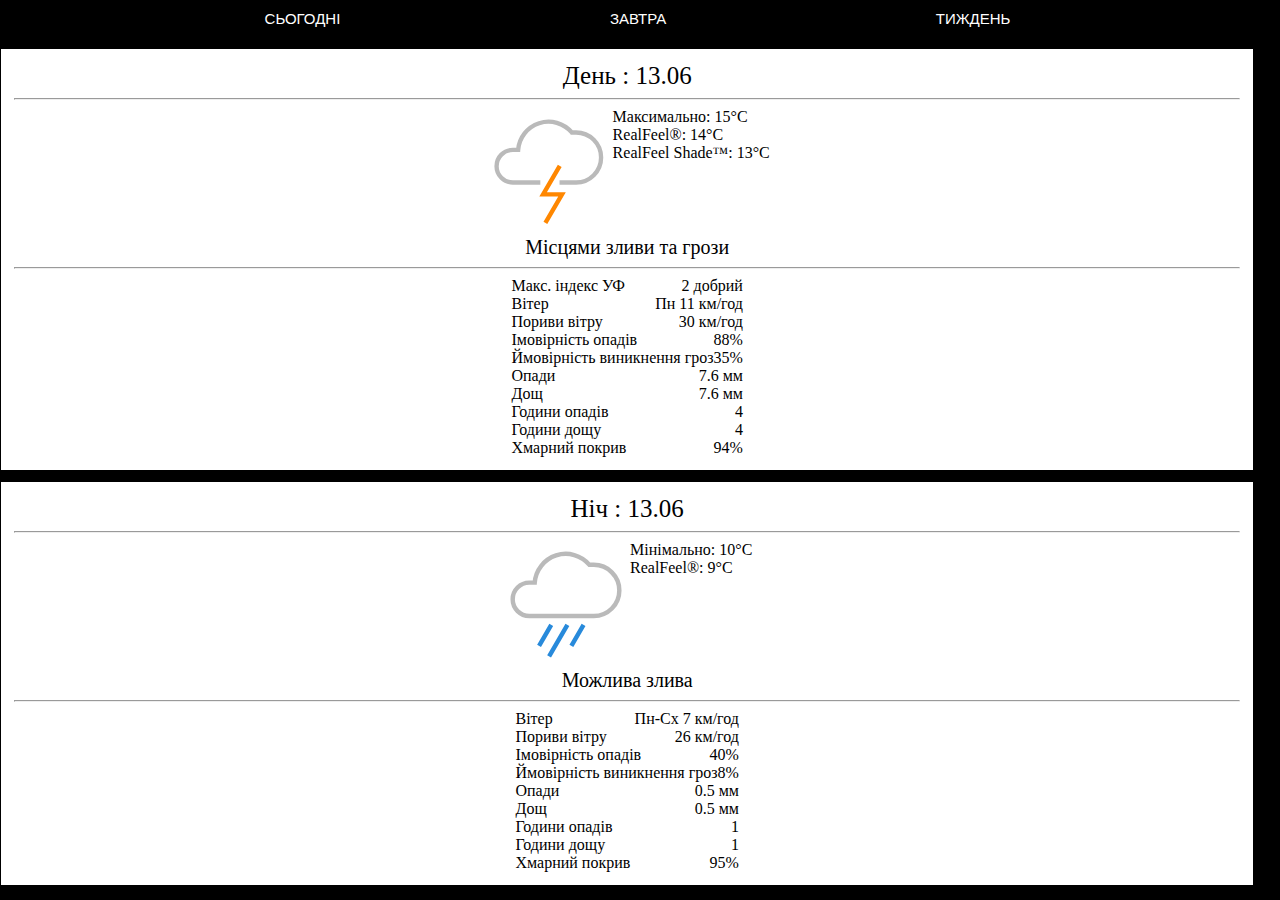
==== 2.Tomorrow.html @ 7196ac61 "Added main files." ====
<!DOCTYPE html>
<html>
<head>
	<link rel="icon" type="image/x-icon" href="img\Weather.png">
	<meta charset="utf-8">
	<meta name="viewport" content="width=device-width, initial-scale=1">
	<title>Завтра</title>
	<link rel="stylesheet" type="text/css" href="style.css">
</head>
<body>
	<header>
		<nav class="menu">
			<ul class="ul1">
				<li><a href="index.html" class="menu-li">Сьогодні</a></li>
				<li><a href="2.Tomorrow.html" class="menu-li">Завтра</a></li>
				<li><a href="3.Week.html" class="menu-li">Тиждень</a></li>
			</ul>
		</nav>
	</header>
	<main>
        <div class="div-day">
            <div class="div1">
                <h2 class="font-size25">День : 13.06</h2>
            </div>
            <hr>
            <div class="div2">
                <div class="div2_1">
                    <svg class="icon" data-src="/images/weathericons/15.svg" viewBox="0 0 288 288" width="128" height="128"><g stroke-width="9.796" fill="none" fill-rule="evenodd"><path stroke="#FF8700" d="m135.861 258.506 37.42-64.065h-42.514l37.42-64.163"></path><path d="M167.698 167.698h37.175c31.109 0 56.327-25.218 56.327-56.327 0-31.108-25.218-56.326-56.327-56.326h-9.649c-17.997-21.189-47.006-29.414-73.446-20.826-26.44 8.588-45.079 32.29-47.19 60.01H62.784c-20.288 0-36.735 16.446-36.735 36.734s16.447 36.735 36.735 36.735h61.714" stroke="#BABABA"></path></g></svg>
                    <div class="temperature">
                        <p>Максимально: 15°C</p>
                        <p>RealFeel®: 14°C</p>
                        <p>RealFeel Shade™: 13°C</p>
                    </div>
                </div>
            </div>
            <div class="div3">
                <p class="font-size15">Місцями зливи та грози</p>
            </div>
            <hr>
            <div class="div4">
                <div class="panels">
                    <div class="left">
                            <p class="panel-item">Макс. індекс УФ<span class="value">2 добрий</span></p>
                            <p class="panel-item">Вітер<span class="value">Пн 11 км/год</span></p>
                            <p class="panel-item">Пориви вітру<span class="value">30 км/год</span></p>
                            <p class="panel-item">Імовірність опадів<span class="value">88%</span></p>
                            <p class="panel-item">Ймовірність виникнення гроз<span class="value">35%</span></p>
                            <p class="panel-item">Опади<span class="value">7.6 мм</span></p>
                            <p class="panel-item">Дощ<span class="value">7.6 мм</span></p>
                            <p class="panel-item">Години опадів<span class="value">4</span></p>
                            <p class="panel-item">Години дощу<span class="value">4</span></p>
                            <p class="panel-item">Хмарний покрив<span class="value">94%</span></p>
                    </div>
                </div>
            </div>
        </div>



        <div class="div-night">
            <div class="div1">
                <h2 class="font-size25">Ніч : 13.06</h2>
            </div>
            <hr>
            <div class="div2">
                <div class="div2_1">
                    <svg class="icon" data-src="/images/weathericons/12.svg" viewBox="0 0 288 288" width="128" height="128"><g stroke-width="10" fill="none" fill-rule="evenodd"><path d="M264 111.15a57.5 57.5 0 0 0-57.5-57.5h-9.75c-18.372-21.63-47.985-30.027-74.977-21.26-26.99 8.767-46.018 32.963-48.173 61.26H61.55c-20.71 0-37.5 16.79-37.5 37.5s16.79 37.5 37.5 37.5h145c31.737-.028 57.45-25.763 57.45-57.5Z" stroke="#BABABA"></path><path d="m83.4 235.75 27.4-46.95M156.1 235.75l27.4-46.95M105.95 259.45l41.2-70.65" stroke="#288ADB"></path></g></svg>
                    <div class="temperature">
                        <p>Мінімально: 10°C</p>
                        <p>RealFeel®: 9°C</p>
                    </div>
                </div>
            </div>
            <div class="div3">
                <p class="font-size15"> Можлива злива</p>
            </div>
            <hr>
            <div class="div4">
                <div class="panels">
                    <div class="left">
                            <p class="panel-item">Вітер<span class="value">Пн-Сх 7 км/год</span></p>
                            <p class="panel-item">Пориви вітру<span class="value">26 км/год</span></p>
                            <p class="panel-item">Імовірність опадів<span class="value">40%</span></p>
                            <p class="panel-item">Ймовірність виникнення гроз<span class="value">8%</span></p>
                            <p class="panel-item">Опади<span class="value">0.5 мм</span></p>
                            <p class="panel-item">Дощ<span class="value">0.5 мм</span></p>
                            <p class="panel-item">Години опадів<span class="value">1</span></p>
                            <p class="panel-item">Години дощу<span class="value">1</span></p>
                            <p class="panel-item">Хмарний покрив<span class="value">95%</span></p>
                    </div>
                </div>
            </div>
        </div>
    </main>
</body>
</html>
---- style.css ----
body{
	background: black;
	margin: 0px;
}
.menu{
	width: 100%;
	height: auto;
	display: flex;
}
.ul1{
	display: flex;
	padding: 0px;
	margin: 10px;
	list-style: none;
	width: 100%;
	height: auto;
	justify-content: space-evenly;
}
.menu-li{
	color: white;
	line-height: 1em;
	font-size: 15px;
	text-decoration: none;
	text-transform: uppercase;
	padding: 9px 15px 0px 10px;
	font-family: sans-serif;
}
.div-pot{
	background: #fff;
	border: 1px solid black;
	padding: 13px;
	width: 98%;
}
.div-day{
	background: #fff;
	border: 1px solid black;
	padding: 13px;
	width: 98%;
	margin: 10px 0 10px;
}
.div-night{
	background: #fff;
	border: 1px solid black;
	padding: 13px;
	width: 98%;
	margin: 10px 0 10px;
}
.div-sx-zx{
	background: #fff;
	border: 1px solid black;
	padding: 13px;
	width: 98%;
	margin: 10px 0 10px;
	display: flex;
	justify-content: center;
}
.div1{
	display: flex;
	justify-content: center;
}
.font-size25{
	font-size: 25px;
}
.div2_1{
	display: flex;
	justify-content: center;
}
.div3{
	display: flex;
	justify-content: center;
	font-size: 15px;
}
.font-size15{
	font-size: 20px;
}
.panel-item{
	display: flex;
	justify-content: space-between;
}
a, abbr, acronym, address, applet, article, aside, audio, big, blockquote, body, canvas, caption, center, cite, code, dd, details, dfn, div, dl, dt, embed, fieldset, figcaption, figure, footer, form, h1, h2, h3, h4, h5, h6, header, hgroup, html, iframe, img, input, kbd, label, legend, menu, nav, object, output, p, pre, q, ruby, s, samp, section, select, span, summary, table, tbody, td, tfoot, th, thead, time, tr, tt, u, var, video {
    border: 0;
    -webkit-box-sizing: border-box;
    box-sizing: border-box;
    font: inherit;
    margin: 0;
    padding: 0;
    vertical-align: baseline;
}
.content{
	display: flex;
	justify-content: space-around;
}
.panels{
	display: flex;
	justify-content: center;
}
.div-week1{
	display: flex;
	justify-content: center;
}
.NEB{
	font-size: 35px;
	color:crimson;
}
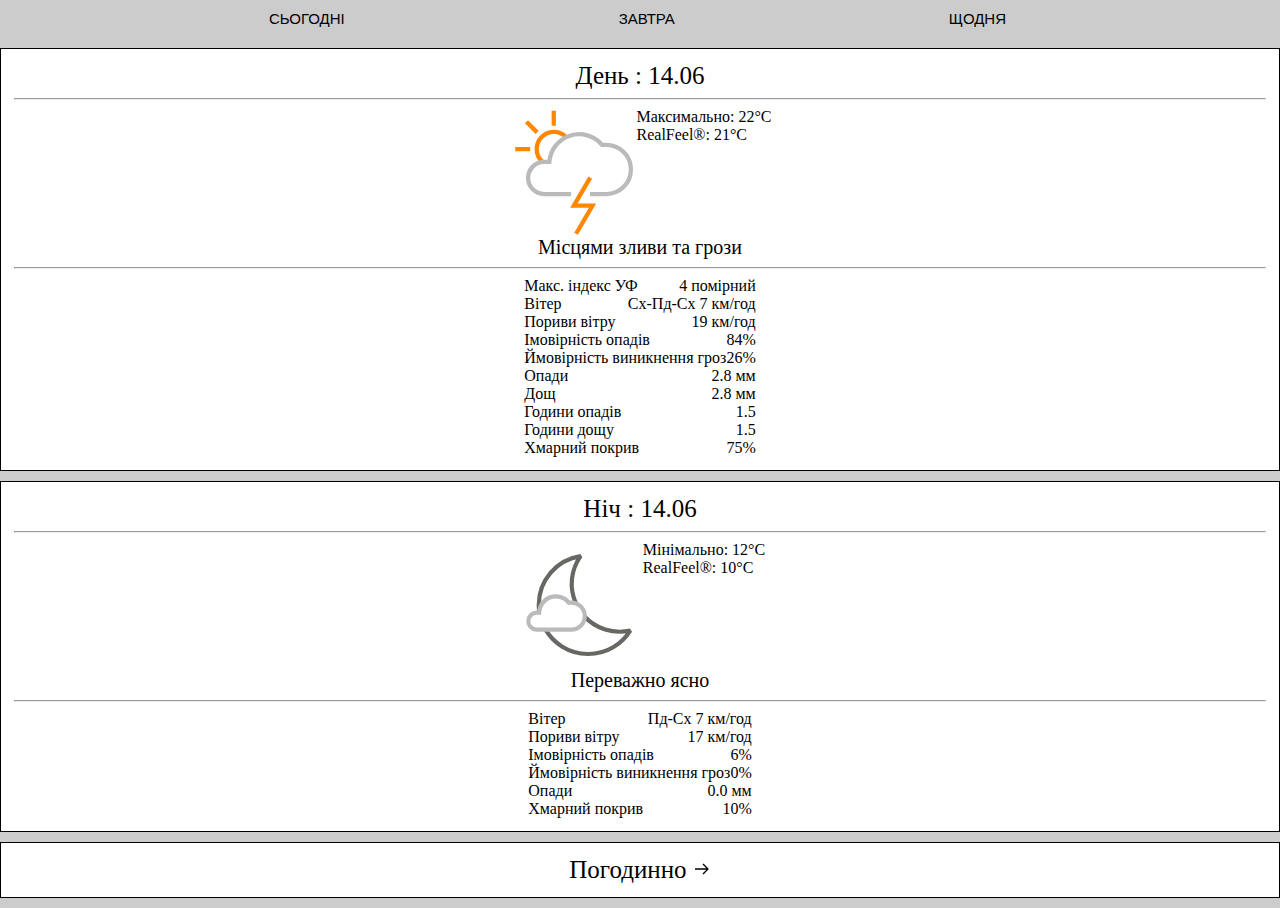
==== commit 0d8136c7: "Reload1" ====
--- a/2.Tomorrow.html
+++ b/2.Tomorrow.html
@@ -13,23 +13,22 @@
 			<ul class="ul1">
 				<li><a href="index.html" class="menu-li">Сьогодні</a></li>
 				<li><a href="2.Tomorrow.html" class="menu-li">Завтра</a></li>
-				<li><a href="3.Week.html" class="menu-li">Тиждень</a></li>
+				<li><a href="3.Week.html" class="menu-li">Щодня</a></li>
 			</ul>
 		</nav>
 	</header>
 	<main>
         <div class="div-day">
             <div class="div1">
-                <h2 class="font-size25">День : 13.06</h2>
+                <h2 class="font-size25">День : 14.06</h2>
             </div>
             <hr>
             <div class="div2">
                 <div class="div2_1">
-                    <svg class="icon" data-src="/images/weathericons/15.svg" viewBox="0 0 288 288" width="128" height="128"><g stroke-width="9.796" fill="none" fill-rule="evenodd"><path stroke="#FF8700" d="m135.861 258.506 37.42-64.065h-42.514l37.42-64.163"></path><path d="M167.698 167.698h37.175c31.109 0 56.327-25.218 56.327-56.327 0-31.108-25.218-56.326-56.327-56.326h-9.649c-17.997-21.189-47.006-29.414-73.446-20.826-26.44 8.588-45.079 32.29-47.19 60.01H62.784c-20.288 0-36.735 16.446-36.735 36.734s16.447 36.735 36.735 36.735h61.714" stroke="#BABABA"></path></g></svg>
+                    <svg class="icon" data-src="/images/weathericons/16.svg" viewBox="0 0 288 288" width="128" height="128"><g stroke-width="9.636" fill="none" fill-rule="evenodd"><path d="M100.727 6v33.727M47.727 92.39H14M63.194 54.856l-23.85-23.85M128.528 65.553a38.545 38.545 0 1 0-53 55.89M150.98 282.9l36.812-63.02H145.97l36.81-63.12" stroke="#FF8700"></path><path d="M182.3 193.572h36.57c30.6 0 55.408-24.808 55.408-55.41 0-30.6-24.807-55.408-55.409-55.408h-9.492c-17.704-20.844-46.24-28.935-72.25-20.487-26.01 8.448-44.345 31.764-46.422 59.032H79.094c-19.958 0-36.137 16.179-36.137 36.136 0 19.958 16.18 36.137 36.137 36.137h60.709" stroke="#BABABA"></path></g></svg>
                     <div class="temperature">
-                        <p>Максимально: 15°C</p>
-                        <p>RealFeel®: 14°C</p>
-                        <p>RealFeel Shade™: 13°C</p>
+                        <p>Максимально: 22°C</p>
+                        <p>RealFeel®: 21°C</p>
                     </div>
                 </div>
             </div>
@@ -40,16 +39,16 @@
             <div class="div4">
                 <div class="panels">
                     <div class="left">
-                            <p class="panel-item">Макс. індекс УФ<span class="value">2 добрий</span></p>
-                            <p class="panel-item">Вітер<span class="value">Пн 11 км/год</span></p>
-                            <p class="panel-item">Пориви вітру<span class="value">30 км/год</span></p>
-                            <p class="panel-item">Імовірність опадів<span class="value">88%</span></p>
-                            <p class="panel-item">Ймовірність виникнення гроз<span class="value">35%</span></p>
-                            <p class="panel-item">Опади<span class="value">7.6 мм</span></p>
-                            <p class="panel-item">Дощ<span class="value">7.6 мм</span></p>
-                            <p class="panel-item">Години опадів<span class="value">4</span></p>
-                            <p class="panel-item">Години дощу<span class="value">4</span></p>
-                            <p class="panel-item">Хмарний покрив<span class="value">94%</span></p>
+                            <p class="panel-item">Макс. індекс УФ<span class="value">4 помірний</span></p>
+                            <p class="panel-item">Вітер<span class="value">Сх-Пд-Сх 7 км/год</span></p>
+                            <p class="panel-item">Пориви вітру<span class="value">19 км/год</span></p>
+                            <p class="panel-item">Імовірність опадів<span class="value">84%</span></p>
+                            <p class="panel-item">Ймовірність виникнення гроз<span class="value">26%</span></p>
+                            <p class="panel-item">Опади<span class="value">2.8 мм</span></p>
+                            <p class="panel-item">Дощ<span class="value">2.8 мм</span></p>
+                            <p class="panel-item">Години опадів<span class="value">1.5</span></p>
+                            <p class="panel-item">Години дощу<span class="value">1.5</span></p>
+                            <p class="panel-item">Хмарний покрив<span class="value">75%</span></p>
                     </div>
                 </div>
             </div>
@@ -59,38 +58,42 @@
 
         <div class="div-night">
             <div class="div1">
-                <h2 class="font-size25">Ніч : 13.06</h2>
+                <h2 class="font-size25">Ніч : 14.06</h2>
             </div>
             <hr>
             <div class="div2">
                 <div class="div2_1">
-                    <svg class="icon" data-src="/images/weathericons/12.svg" viewBox="0 0 288 288" width="128" height="128"><g stroke-width="10" fill="none" fill-rule="evenodd"><path d="M264 111.15a57.5 57.5 0 0 0-57.5-57.5h-9.75c-18.372-21.63-47.985-30.027-74.977-21.26-26.99 8.767-46.018 32.963-48.173 61.26H61.55c-20.71 0-37.5 16.79-37.5 37.5s16.79 37.5 37.5 37.5h145c31.737-.028 57.45-25.763 57.45-57.5Z" stroke="#BABABA"></path><path d="m83.4 235.75 27.4-46.95M156.1 235.75l27.4-46.95M105.95 259.45l41.2-70.65" stroke="#288ADB"></path></g></svg>
+                    <svg class="icon" data-src="/images/weathericons/34.svg" viewBox="0 0 288 288" width="128" height="128"><g stroke-width="9.36" fill="none" fill-rule="evenodd"><path d="M137.342 141.12c-16.031-34.95-12.064-75.817 10.39-107.031-54.063 8.173-94.085 54.555-94.256 109.231.02 4.899.348 9.791.983 14.648M68.733 199.48a111.478 111.478 0 0 0 190.663 2.012c-38.06 8.573-77.794-3.933-104.083-32.76" stroke="#686763" stroke-linejoin="bevel"></path><path d="M124.893 138.64h-4.071a37.44 37.44 0 0 0-66.55 22.464h-5.99c-10.242.506-18.287 8.957-18.287 19.211 0 10.255 8.045 18.706 18.287 19.212h76.611a30.467 30.467 0 1 0 0-60.84v-.047Z" stroke="#BABABA"></path></g></svg>
                     <div class="temperature">
-                        <p>Мінімально: 10°C</p>
-                        <p>RealFeel®: 9°C</p>
+                        <p>Мінімально: 12°C</p>
+                        <p>RealFeel®: 10°C</p>
                     </div>
                 </div>
             </div>
             <div class="div3">
-                <p class="font-size15"> Можлива злива</p>
+                <p class="font-size15">Переважно ясно</p>
             </div>
             <hr>
             <div class="div4">
                 <div class="panels">
                     <div class="left">
-                            <p class="panel-item">Вітер<span class="value">Пн-Сх 7 км/год</span></p>
-                            <p class="panel-item">Пориви вітру<span class="value">26 км/год</span></p>
-                            <p class="panel-item">Імовірність опадів<span class="value">40%</span></p>
-                            <p class="panel-item">Ймовірність виникнення гроз<span class="value">8%</span></p>
-                            <p class="panel-item">Опади<span class="value">0.5 мм</span></p>
-                            <p class="panel-item">Дощ<span class="value">0.5 мм</span></p>
-                            <p class="panel-item">Години опадів<span class="value">1</span></p>
-                            <p class="panel-item">Години дощу<span class="value">1</span></p>
-                            <p class="panel-item">Хмарний покрив<span class="value">95%</span></p>
+                            <p class="panel-item">Вітер<span class="value">Пд-Сх 7 км/год</span></p>
+                            <p class="panel-item">Пориви вітру<span class="value">17 км/год</span></p>
+                            <p class="panel-item">Імовірність опадів<span class="value">6%</span></p>
+                            <p class="panel-item">Ймовірність виникнення гроз<span class="value">0%</span></p>
+                            <p class="panel-item">Опади<span class="value">0.0 мм</span></p>
+                            <p class="panel-item">Хмарний покрив<span class="value">10%</span></p>
                     </div>
                 </div>
             </div>
         </div>
+        <a href="pogod2.html">
+            <div class="div-day">
+                <div class="panels">
+                    <p class="font-size25">Погодинно <svg xmlns="http://www.w3.org/2000/svg" width="18" height="18" viewBox="0 0 18 18"><defs><path id="a" d="m8.495.505 5 5v.99l-5 5-.99-.99 3.805-3.806L0 6.7V5.3l11.31-.001-3.805-3.804.99-.99z"></path></defs><use fill="#000" fill-rule="nonzero" xlink:href="#a" transform="translate(2 3)"></use></svg></p>
+                </div>
+            </div>
+        </a>
     </main>
 </body>
 </html>--- a/style.css
+++ b/style.css
@@ -1,5 +1,5 @@
 body{
-	background: black;
+	background: #ccc;
 	margin: 0px;
 }
 .menu{
@@ -17,7 +17,7 @@
 	justify-content: space-evenly;
 }
 .menu-li{
-	color: white;
+	color: black;
 	line-height: 1em;
 	font-size: 15px;
 	text-decoration: none;
@@ -35,24 +35,15 @@
 	background: #fff;
 	border: 1px solid black;
 	padding: 13px;
-	width: 98%;
-	margin: 10px 0 10px;
+	width: 100%;
+	margin: 10px 0px 10px;
 }
 .div-night{
 	background: #fff;
 	border: 1px solid black;
 	padding: 13px;
-	width: 98%;
-	margin: 10px 0 10px;
-}
-.div-sx-zx{
-	background: #fff;
-	border: 1px solid black;
-	padding: 13px;
-	width: 98%;
-	margin: 10px 0 10px;
-	display: flex;
-	justify-content: center;
+	width: 100%;
+	margin: 10px 0px 10px;
 }
 .div1{
 	display: flex;
@@ -101,4 +92,20 @@
 .NEB{
 	font-size: 35px;
 	color:crimson;
+}
+.div5{
+	display: flex;
+	justify-content: center;
+}
+a{
+	color: black;
+	text-decoration: none;
+}
+.font-size100{
+	font-size: 30px;
+}
+.div6{
+	display: flex;
+	justify-content: center;
+	justify-items: center;
 }